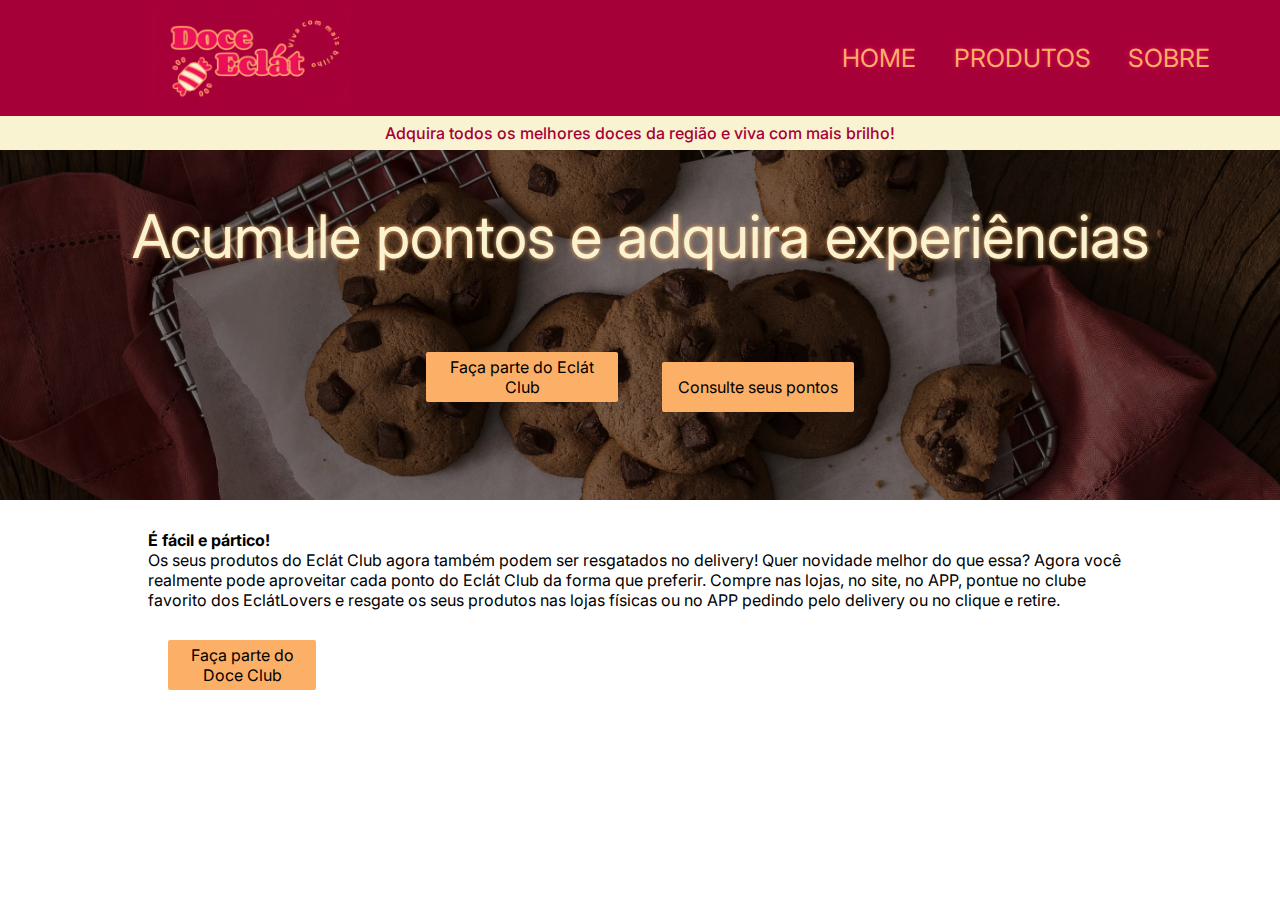
==== index.html @ 36371feb "commit 28/02" ====
<!DOCTYPE html>
<html lang="pt-br">
  <head>
    <meta charset="UTF-8" />
    <meta name="viewport" content="width=device-width, initial-scale=1.0" />
    <title>Doce Eclát - Viva com mais brilho✨</title>
    <link rel="stylesheet" href="style.css" />
    <link rel="preconnect" href="https://fonts.googleapis.com" />
    <link rel="preconnect" href="https://fonts.gstatic.com" crossorigin />
    <link
      href="https://fonts.googleapis.com/css2?family=Inter:wght@100..900&display=swap"
      rel="stylesheet"
    />
  </head>
  <body>
    <header class="main_header">
      <nav class="main_header_nav">
        <div class="main_header_nav_logo">
          <img
            src="img/DoceEclátLogo.png"
            alt="Doce Eclát Logo"
            title="Doce Eclát Logo"
            width="200px"
          />
        </div>
        <div class="main_header_nav_links">
          <a href="index.html">HOME</a>
          <a href="#">PRODUTOS</a>
          <a href="#">SOBRE</a>
        </div>
      </nav>
      <div class="main_header_optin">
        <p>Adquira todos os melhores doces da região e viva com mais brilho!</p>
      </div>
    </header>

    <section class="publi">
        <div class="publi_text">
          <p>Acumule pontos e adquira experiências</p>
          <div class="publi_text_buttons">
            <button>Faça parte do Eclát Club</button>
            <button>Consulte seus pontos</button>
          </div>
        </div>
      </section>

    <main >
      <section class="main_article">
        <div class="main_article_content">
            <h2>É fácil e pártico!</h2>
            <p>Os seus produtos do Eclát Club agora também podem ser resgatados no delivery! Quer novidade melhor do que essa? Agora você realmente pode aproveitar cada ponto do Eclát Club da forma que preferir. Compre nas lojas, no site, no APP, pontue no clube favorito dos EclátLovers e resgate os seus produtos nas lojas físicas ou no APP pedindo pelo delivery ou no clique e retire.</p>
            <button>Faça parte do Doce Club</button>
        </div>
      </section>
    </main>
  </body>
</html>
---- style.css ----
*{
    padding: 0;
    margin: 0;
    box-sizing: border-box;
    text-decoration: none;
    font-size: 1em;
    font-family: "Inter";
}

.main_header{
    background-color: #A60038;
}
.main_header_nav{
    max-width: 96%;
    display: flex;
    flex-wrap: wrap;
    justify-content: space-between;
}
.main_header_nav_logo{
    flex-basis: 33%;
    padding: 10px 150px;
}
.main_header_nav_links{
    flex-basis: 33%;
    display: flex;
    flex-wrap: nowrap;
    justify-content: space-around;
    text-align: center;
    align-items: center;
}
.main_header_nav_links a{
    color: #FCAF66;
    text-shadow: 0px 0px 5px #EB1257;
    font-size: 25px;
}
.main_header_optin{
    display: flex;
    background-color: #FAF3D1;
    text-align: center;
    justify-content: center;
    padding: 7px 0;
}
.main_header_optin p{
    color: #A60038;
    font-weight: 500;
    flex-basis: 100%;
}

.publi{
    display: flex;
    flex-direction: column;
    background-image: url(img/cookies.jpg);
    background-size: cover;
    background-position: center;
    background-repeat: no-repeat;
    height: 350px;
    width: 100%;
    text-align: center;
}
.publi_text p{
    color: #FAF3D1;
    font-size: 60px;
    text-shadow: 0 0 5px #FCAF66;
    flex-basis: 100%;
    padding: 50px;
}
.publi_text_buttons{
    flex-basis: 100%;
}
.publi_text_buttons button{
    background-color: #FCAF66;
    padding: 5px;
    border: 0;
    border-radius: 2px;
    margin: 30px 20px;
    width: 15%;
    height: 50px;
}
.publi_text_buttons button:hover{
    opacity: 0.8;
    cursor: pointer;
}

.main_article{
    max-width: 96%;
    margin: 30px auto;
    display: flex;
    flex-wrap: wrap;
    justify-content: center;
}
.main_article_content{
    flex-basis: 80%;
}
.main_article_content button{
    background-color: #FCAF66;
    padding: 5px;
    border: 0;
    border-radius: 2px;
    margin: 30px 20px;
    width: 15%;
    height: 50px;
}
.main_article_content button:hover{
    background-color: #ffca98;
    cursor: pointer;
}
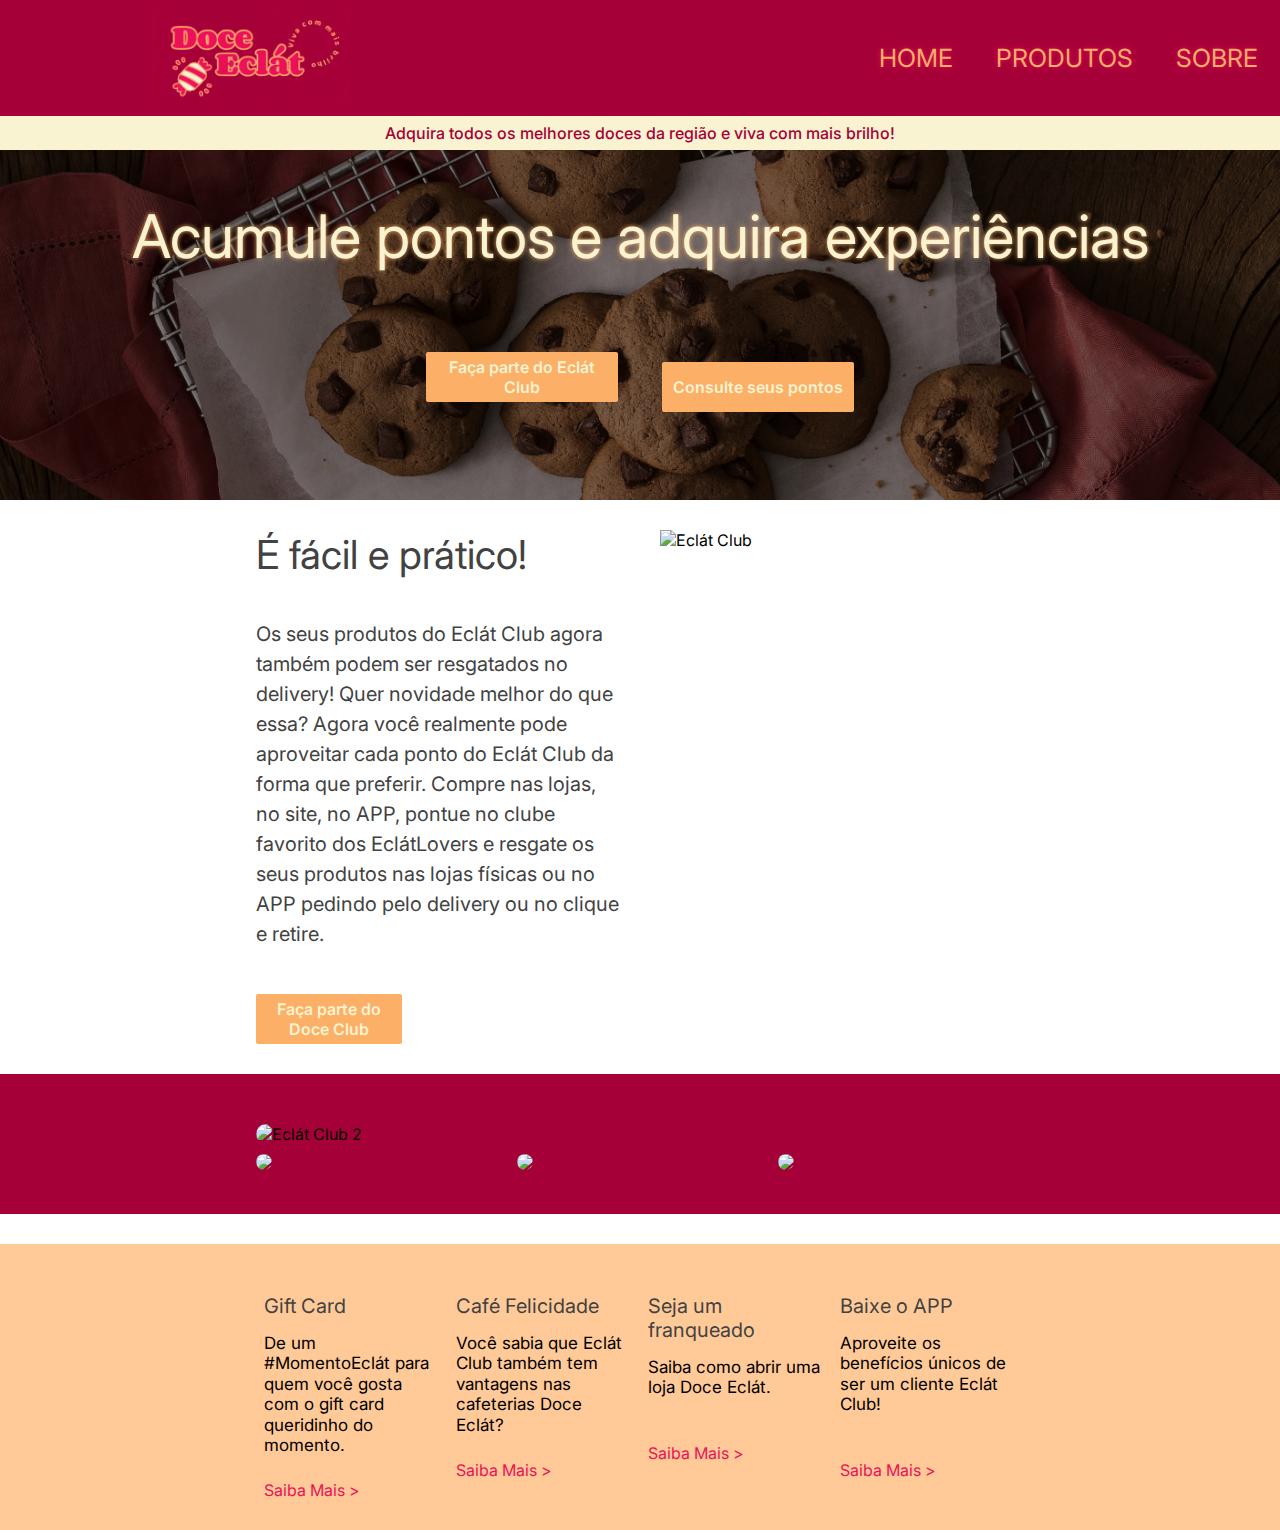
==== commit 279cc6c9: "commit 29/02" ====
--- a/index.html
+++ b/index.html
@@ -11,6 +11,7 @@
       href="https://fonts.googleapis.com/css2?family=Inter:wght@100..900&display=swap"
       rel="stylesheet"
     />
+    <link rel="icon" href="img/DoceEclátLogo-removebg-preview.png" />
   </head>
   <body>
     <header class="main_header">
@@ -35,21 +36,87 @@
     </header>
 
     <section class="publi">
-        <div class="publi_text">
-          <p>Acumule pontos e adquira experiências</p>
-          <div class="publi_text_buttons">
-            <button>Faça parte do Eclát Club</button>
-            <button>Consulte seus pontos</button>
+      <div class="publi_text">
+        <p>Acumule pontos e adquira experiências</p>
+        <div class="publi_text_buttons">
+          <button>Faça parte do Eclát Club</button>
+          <button>Consulte seus pontos</button>
+        </div>
+      </div>
+    </section>
+
+    <main>
+      <section class="main_article">
+        <div class="main_article_content">
+          <div class="main_article_content_text">
+            <h1>É fácil e prático!</h1>
+            <p>
+              Os seus produtos do Eclát Club agora também podem ser resgatados
+              no delivery! Quer novidade melhor do que essa? Agora você
+              realmente pode aproveitar cada ponto do Eclát Club da forma que
+              preferir. Compre nas lojas, no site, no APP, pontue no clube
+              favorito dos EclátLovers e resgate os seus produtos nas lojas
+              físicas ou no APP pedindo pelo delivery ou no clique e retire.
+            </p>
+            <button>Faça parte do Doce Club</button>
+          </div>
+          <div class="main_article_content_img">
+            <img
+              src="https://kopenhagen21.vtexassets.com/assets/vtex.file-manager-graphql/images/b4c4d54c-c264-45c4-bd20-5d77c8f56b95___9556c9263945fa4e9972cef9a3123bcd.png"
+              alt="Eclát Club"
+              title="Eclát Club"
+            />
           </div>
         </div>
       </section>
-
-    <main >
-      <section class="main_article">
-        <div class="main_article_content">
-            <h2>É fácil e pártico!</h2>
-            <p>Os seus produtos do Eclát Club agora também podem ser resgatados no delivery! Quer novidade melhor do que essa? Agora você realmente pode aproveitar cada ponto do Eclát Club da forma que preferir. Compre nas lojas, no site, no APP, pontue no clube favorito dos EclátLovers e resgate os seus produtos nas lojas físicas ou no APP pedindo pelo delivery ou no clique e retire.</p>
-            <button>Faça parte do Doce Club</button>
+      <section class="main_images">
+        <div class="main_images_prim">
+          <img
+            src="https://kopenhagen21.vtexassets.com/assets/vtex.file-manager-graphql/images/1ab3e625-51bf-455d-b1f8-6eec1bf57c64___ddbc80b2cf54300484d753e7907d0f61.png"
+            alt="Eclát Club 2"
+            title="Eclát Club 2"
+          />
+        </div>
+        <div class="main_images_sec">
+          <div>
+            <img
+              src="https://kopenhagen21.vtexassets.com/assets/vtex.file-manager-graphql/images/6fbcc263-908d-403e-bcce-4e7a120c49af___9264fa9b428b419d2bf66a393244df95.png"
+            />
+          </div>
+          <div>
+            <img
+              src="https://kopenhagen21.vtexassets.com/assets/vtex.file-manager-graphql/images/6edd5d99-1fbf-490a-99c6-0689835a3ebb___0b53cf8d86de060fba36665568f29ac9.png"
+            />
+          </div>
+          <div>
+            <img
+              src="https://kopenhagen21.vtexassets.com/assets/vtex.file-manager-graphql/images/627dd065-72fe-4f21-8174-0ef0834bee00___9ad4a7286fb49b7d1315a3d24ac49c45.png"
+            />
+          </div>
+        </div>
+      </section>
+      <section class="main_optin">
+        <div class="main_optin_options">
+          <div>
+            <h3>Gift Card</h3>
+            <p>De um #MomentoEclát para quem você gosta com o gift card queridinho do momento.</p>
+            <a href="#">Saiba Mais ></a>
+          </div>
+          <div>
+            <h3>Café Felicidade</h3>
+            <p>Você sabia que Eclát Club também tem vantagens nas cafeterias Doce Eclát?</p>
+            <a href="#">Saiba Mais ></a>
+          </div>
+          <div>
+            <h3>Seja um franqueado</h3>
+            <p>Saiba como abrir uma loja Doce Eclát.</p> <br>
+            <a href="#">Saiba Mais ></a>
+          </div>
+          <div>
+            <h3>Baixe o APP</h3>
+            <p>Aproveite os benefícios únicos de ser um cliente Eclát Club!</p> <br>
+            <a href="#">Saiba Mais ></a>
+          </div>
         </div>
       </section>
     </main>
--- a/style.css
+++ b/style.css
@@ -1,106 +1,205 @@
-*{
-    padding: 0;
-    margin: 0;
-    box-sizing: border-box;
-    text-decoration: none;
-    font-size: 1em;
-    font-family: "Inter";
-}
-
-.main_header{
-    background-color: #A60038;
-}
-.main_header_nav{
-    max-width: 96%;
-    display: flex;
-    flex-wrap: wrap;
-    justify-content: space-between;
-}
-.main_header_nav_logo{
-    flex-basis: 33%;
-    padding: 10px 150px;
-}
-.main_header_nav_links{
-    flex-basis: 33%;
-    display: flex;
-    flex-wrap: nowrap;
-    justify-content: space-around;
-    text-align: center;
-    align-items: center;
-}
-.main_header_nav_links a{
-    color: #FCAF66;
-    text-shadow: 0px 0px 5px #EB1257;
-    font-size: 25px;
-}
-.main_header_optin{
-    display: flex;
-    background-color: #FAF3D1;
-    text-align: center;
-    justify-content: center;
-    padding: 7px 0;
-}
-.main_header_optin p{
-    color: #A60038;
-    font-weight: 500;
-    flex-basis: 100%;
-}
-
-.publi{
-    display: flex;
-    flex-direction: column;
-    background-image: url(img/cookies.jpg);
-    background-size: cover;
-    background-position: center;
-    background-repeat: no-repeat;
-    height: 350px;
-    width: 100%;
-    text-align: center;
-}
-.publi_text p{
-    color: #FAF3D1;
-    font-size: 60px;
-    text-shadow: 0 0 5px #FCAF66;
-    flex-basis: 100%;
-    padding: 50px;
-}
-.publi_text_buttons{
-    flex-basis: 100%;
-}
-.publi_text_buttons button{
-    background-color: #FCAF66;
-    padding: 5px;
-    border: 0;
-    border-radius: 2px;
-    margin: 30px 20px;
-    width: 15%;
-    height: 50px;
-}
-.publi_text_buttons button:hover{
-    opacity: 0.8;
-    cursor: pointer;
-}
-
-.main_article{
-    max-width: 96%;
-    margin: 30px auto;
-    display: flex;
-    flex-wrap: wrap;
-    justify-content: center;
-}
-.main_article_content{
-    flex-basis: 80%;
-}
-.main_article_content button{
-    background-color: #FCAF66;
-    padding: 5px;
-    border: 0;
-    border-radius: 2px;
-    margin: 30px 20px;
-    width: 15%;
-    height: 50px;
-}
-.main_article_content button:hover{
-    background-color: #ffca98;
-    cursor: pointer;
+* {
+  padding: 0;
+  margin: 0;
+  box-sizing: border-box;
+  text-decoration: none;
+  font-size: 1em;
+  font-family: "Inter";
+}
+
+.main_header {
+  background-color: #a60038;
+}
+.main_header_nav {
+  display: flex;
+  flex-wrap: wrap;
+  justify-content: space-between;
+}
+.main_header_nav_logo {
+  flex-basis: 33%;
+  padding: 10px 150px;
+}
+.main_header_nav_links {
+  flex-basis: 33%;
+  display: flex;
+  flex-wrap: nowrap;
+  justify-content: space-around;
+  text-align: center;
+  align-items: center;
+}
+.main_header_nav_links a {
+  color: #fcaf66;
+  text-shadow: 0px 0px 5px #eb1257;
+  font-size: 25px;
+}
+.main_header_optin {
+  display: flex;
+  background-color: #faf3d1;
+  text-align: center;
+  justify-content: center;
+  padding: 7px 0;
+}
+.main_header_optin p {
+  color: #a60038;
+  font-weight: 500;
+  flex-basis: 100%;
+}
+
+.publi {
+  display: flex;
+  flex-direction: column;
+  background-image: url(img/cookies.jpg);
+  background-size: cover;
+  background-position: center;
+  background-repeat: no-repeat;
+  height: 350px;
+  width: 100%;
+  text-align: center;
+}
+.publi_text p {
+  color: #faf3d1;
+  font-size: 60px;
+  text-shadow: 0 0 5px #fcaf66;
+  flex-basis: 100%;
+  padding: 50px;
+}
+.publi_text_buttons {
+  flex-basis: 100%;
+}
+.publi_text_buttons button {
+  background-color: #fcaf66;
+  padding: 5px;
+  border: 0;
+  border-radius: 2px;
+  margin: 30px 20px;
+  width: 15%;
+  height: 50px;
+  font-weight: 600;
+  color: #faf3d1;
+}
+.publi_text_buttons button:hover {
+  opacity: 0.8;
+  cursor: pointer;
+}
+
+.main_article {
+  margin: 30px 0px;
+  display: flex;
+  justify-content: space-around;
+}
+.main_article_content {
+  flex-basis: 60%;
+  display: flex;
+  justify-content: space-between;
+  margin: 0;
+}
+.main_article_content_text {
+  width: calc(50% - 20px);
+  margin: 0;
+}
+.main_article_content_text button {
+  background-color: #fcaf66;
+  border: 0;
+  border-radius: 2px;
+  margin-top: 45px;
+  height: 50px;
+  width: 40%;
+  font-weight: 600;
+  color: #faf3d1;
+}
+.main_article_content_text button:hover {
+  background-color: #ffca98;
+  cursor: pointer;
+}
+.main_article_content_img {
+  width: calc(50% - 20px);
+  margin: 0;
+}
+.main_article_content_img img {
+  width: 100%;
+  max-width: 100%;
+}
+.main_article_content_text h1 {
+  font-size: 40px;
+  color: #424242;
+  padding-bottom: 40px;
+  font-weight: 400;
+}
+.main_article_content_text p {
+  color: #424242;
+  font-size: 20px;
+  line-height: 1.5;
+}
+
+.main_images {
+  display: flex;
+  flex-direction: column;
+  align-items: center; /* Centraliza horizontalmente */
+  margin-top: 30px;
+  background-color: #a60038;
+  padding: 50px 0px;
+}
+.main_images_prim {
+  width: 60%;
+}
+.main_images_prim img {
+  width: 100%;
+  max-width: 100%;
+  border-radius: 10px;
+}
+.main_images_sec {
+  width: 60%;
+  margin: 0 auto;
+  display: flex;
+  justify-content: space-between;
+  margin: 10px 0px;
+  margin-bottom: -10px;
+}
+.main_images_sec div {
+  flex-basis: calc(
+    33.3333% - 10px
+  ); /* Divide igualmente o espaço disponível, com espaçamento de 10px entre as imagens */
+}
+.main_images_sec img {
+  width: 100%;
+  max-width: 100%;
+  border-radius: 10px;
+}
+
+.main_optin {
+  display: flex;
+  flex-direction: column;
+  align-items: center; /* Centraliza horizontalmente */
+  margin-top: 30px;
+  background-color: #ffca98;
+  padding: 40px 0px;
+}
+.main_optin_options {
+  margin: 0 auto;
+  display: flex;
+  justify-content: space-around;
+  margin: 10px 0px;
+  margin-bottom: -10px;
+  width: 60%;
+}
+.main_optin_options div {
+  flex-basis: calc(25% - 15px);
+  width: 25;
+  display: inline-block;
+}
+.main_optin_options div h3 {
+  font-size: 20px;
+  color: #424242;
+  font-weight: 400;
+}
+.main_optin_options div p {
+  color: #000000;
+  font-size: 17px;
+  line-height: 1.2;
+  padding: 15px 0px;
+}
+.main_optin_options div a{
+    display: block;
+    color: #eb1257;
+    padding-top: 10px;
 }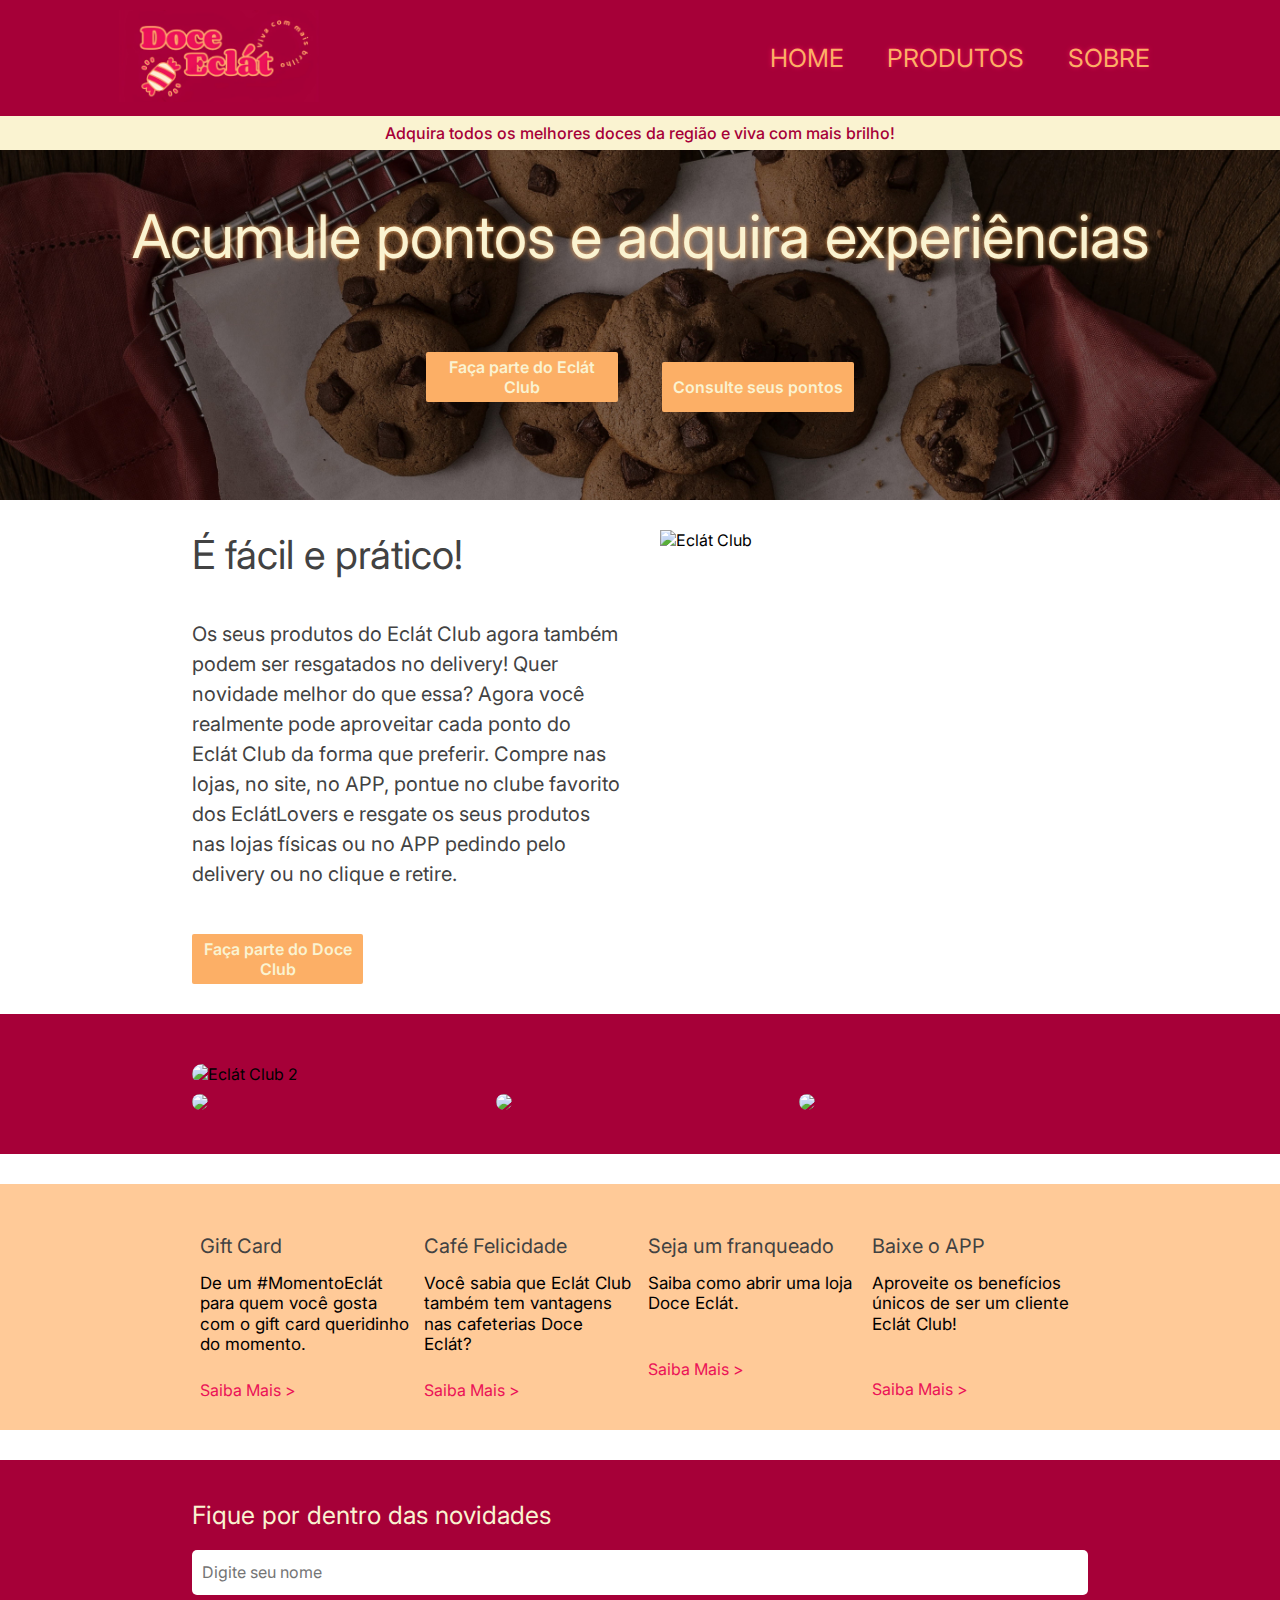
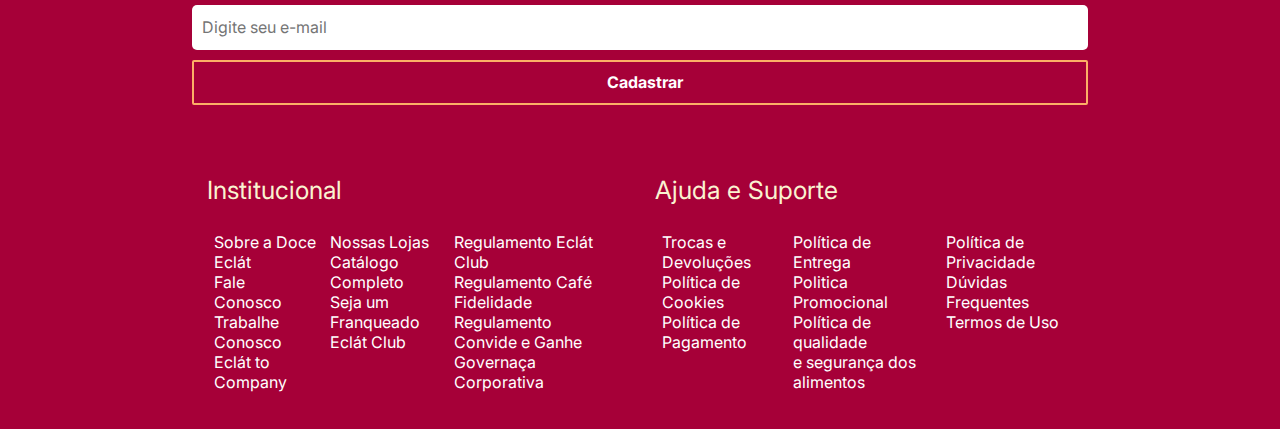
==== commit cf481dcc: "Commit 01/03" ====
--- a/index.html
+++ b/index.html
@@ -69,6 +69,7 @@
           </div>
         </div>
       </section>
+
       <section class="main_images">
         <div class="main_images_prim">
           <img
@@ -95,30 +96,95 @@
           </div>
         </div>
       </section>
+
       <section class="main_optin">
         <div class="main_optin_options">
           <div>
             <h3>Gift Card</h3>
-            <p>De um #MomentoEclát para quem você gosta com o gift card queridinho do momento.</p>
+            <p>
+              De um #MomentoEclát para quem você gosta com o gift card
+              queridinho do momento.
+            </p>
             <a href="#">Saiba Mais ></a>
           </div>
           <div>
             <h3>Café Felicidade</h3>
-            <p>Você sabia que Eclát Club também tem vantagens nas cafeterias Doce Eclát?</p>
+            <p>
+              Você sabia que Eclát Club também tem vantagens nas cafeterias Doce
+              Eclát?
+            </p>
             <a href="#">Saiba Mais ></a>
           </div>
           <div>
             <h3>Seja um franqueado</h3>
-            <p>Saiba como abrir uma loja Doce Eclát.</p> <br>
+            <p>Saiba como abrir uma loja Doce Eclát.</p>
+            <br />
             <a href="#">Saiba Mais ></a>
           </div>
           <div>
             <h3>Baixe o APP</h3>
-            <p>Aproveite os benefícios únicos de ser um cliente Eclát Club!</p> <br>
+            <p>Aproveite os benefícios únicos de ser um cliente Eclát Club!</p>
+            <br />
             <a href="#">Saiba Mais ></a>
           </div>
         </div>
       </section>
     </main>
+
+    <footer>
+      <main class="footer_main">
+        <div class="footer_main_text">
+          <div class="footer_main_text_input">
+            <h2>Fique por dentro das novidades</h2>
+            <input type="text" placeholder="Digite seu nome" />
+            <input type="text" placeholder="Digite seu e-mail" />
+            <button>Cadastrar</button>
+          </div>
+          <div class="footer_main_text_institucional">
+            <h2>Institucional</h2>
+            <div class="footer_main_text_institucional_column">
+              <div class="footer_main_text_institucional_column_1">
+                <a href="#">Sobre a Doce Eclát</a> <br>
+                <a href="#">Fale Conosco</a> <br>
+                <a href="#">Trabalhe Conosco</a> <br>
+                <a href="#">Eclát to Company</a>
+              </div>
+              <div class="footer_main_text_institucional_column_2">
+                <a href="#">Nossas Lojas</a> <br>
+                <a href="#">Catálogo Completo</a> <br>
+                <a href="#">Seja um Franqueado</a> <br>
+                <a href="#">Eclát Club</a>
+              </div>
+              <div class="footer_main_text_institucional_column_3">
+                <a href="#">Regulamento Eclát Club</a> <br>
+                <a href="#">Regulamento Café Fidelidade</a> <br>
+                <a href="#">Regulamento Convide e Ganhe</a> <br>
+                <a href="#">Governaça Corporativa</a>
+              </div>
+            </div>
+          </div>
+          <div class="footer_main_text_ajuda">
+            <h2>Ajuda e Suporte</h2>
+            <div class="footer_main_text_institucional_column">
+            <div class="footer_main_text_ajuda_column_1">
+              <a href="#">Trocas e Devoluções</a> <br>
+              <a href="#">Política de Cookies</a> <br>
+              <a href="#">Política de Pagamento</a>
+            </div>
+            <div class="footer_main_text_ajuda_column_2">
+              <a href="#">Política de Entrega</a> <br>
+              <a href="#">Politica Promocional</a> <br>
+              <a href="#">Política de qualidade <br> e segurança dos alimentos</a>
+            </div>
+            <div class="footer_main_text_ajuda_column_3">
+              <a href="#">Política de Privacidade</a><br>
+              <a href="#">Dúvidas Frequentes</a><br>
+              <a href="#">Termos de Uso</a>
+            </div>
+          </div>
+          </div>
+        </div>
+      </main>
+    </footer>
   </body>
 </html>
--- a/style.css
+++ b/style.css
@@ -7,17 +7,18 @@
   font-family: "Inter";
 }
 
+/* HEADER */
 .main_header {
   background-color: #a60038;
 }
 .main_header_nav {
   display: flex;
   flex-wrap: wrap;
-  justify-content: space-between;
+  justify-content: space-around;
 }
 .main_header_nav_logo {
   flex-basis: 33%;
-  padding: 10px 150px;
+  padding: 10px;
 }
 .main_header_nav_links {
   flex-basis: 33%;
@@ -45,6 +46,7 @@
   flex-basis: 100%;
 }
 
+/* PUBLI */
 .publi {
   display: flex;
   flex-direction: column;
@@ -82,13 +84,14 @@
   cursor: pointer;
 }
 
+/* MAIN */
 .main_article {
   margin: 30px 0px;
   display: flex;
   justify-content: space-around;
 }
 .main_article_content {
-  flex-basis: 60%;
+  flex-basis: 70%;
   display: flex;
   justify-content: space-between;
   margin: 0;
@@ -130,17 +133,16 @@
   font-size: 20px;
   line-height: 1.5;
 }
-
 .main_images {
   display: flex;
   flex-direction: column;
-  align-items: center; /* Centraliza horizontalmente */
+  align-items: center;
   margin-top: 30px;
   background-color: #a60038;
   padding: 50px 0px;
 }
 .main_images_prim {
-  width: 60%;
+  width: 70%;
 }
 .main_images_prim img {
   width: 100%;
@@ -148,7 +150,7 @@
   border-radius: 10px;
 }
 .main_images_sec {
-  width: 60%;
+  width: 70%;
   margin: 0 auto;
   display: flex;
   justify-content: space-between;
@@ -158,7 +160,7 @@
 .main_images_sec div {
   flex-basis: calc(
     33.3333% - 10px
-  ); /* Divide igualmente o espaço disponível, com espaçamento de 10px entre as imagens */
+  );
 }
 .main_images_sec img {
   width: 100%;
@@ -169,7 +171,7 @@
 .main_optin {
   display: flex;
   flex-direction: column;
-  align-items: center; /* Centraliza horizontalmente */
+  align-items: center;
   margin-top: 30px;
   background-color: #ffca98;
   padding: 40px 0px;
@@ -180,7 +182,7 @@
   justify-content: space-around;
   margin: 10px 0px;
   margin-bottom: -10px;
-  width: 60%;
+  width: 70%;
 }
 .main_optin_options div {
   flex-basis: calc(25% - 15px);
@@ -198,8 +200,102 @@
   line-height: 1.2;
   padding: 15px 0px;
 }
-.main_optin_options div a{
-    display: block;
-    color: #eb1257;
-    padding-top: 10px;
+.main_optin_options div a {
+  display: block;
+  color: #eb1257;
+  padding-top: 10px;
+}
+
+/* FOOTER */
+.footer_main {
+  display: flex;
+  flex-direction: column;
+  align-items: center;
+  margin-top: 30px;
+  background-color: #a60038;
+  padding: 20px 0;
+}
+
+.footer_main_text {
+  display: flex;
+  flex-wrap: wrap;
+  justify-content: space-around;
+  text-align: center;
+  width: 70%;
+  margin: 0 auto;
+}
+
+.footer_main_text h2 {
+  color: #faf3d1;
+  padding: 20px 0;
+  text-align: start;
+  font-size: 25px;
+  font-weight: 400;
+}
+
+.footer_main_text a {
+  color: #ffffff;
+  text-align: start;
+  font-weight: 400;
+  text-decoration: none;
+}
+
+.footer_main_text a:hover {
+  text-decoration: underline;
+}
+
+.footer_main_text_input {
+  order: -1;
+  margin-bottom: 20px;
+  flex-basis: 100%;
+}
+
+.footer_main_text_input input,
+.footer_main_text_input button {
+  width: 100%;
+  height: 45px;
+  border-radius: 5px;
+  margin-bottom: 10px;
+  padding-left: 10px;
+  border: 0;
+}
+.footer_main_text_input button {
+  background-color: #a60038;
+  border: 2px solid #fcaf66;
+  border-radius: 2px;
+  font-weight: 700;
+  color: white;
+}
+.footer_main_text_input button:hover {
+  background-color: #fcaf66;
+  cursor: pointer;
+}
+
+.footer_main_text_institucional,
+.footer_main_text_ajuda {
+  flex-basis: calc(50% - 30px);
+  margin-top: 20px;
+}
+.footer_main_text_institucional{
+  padding-left: 0;
+}
+
+.footer_main_text_institucional_column {
+  display: flex;
+}
+.footer_main_text_institucional_column div {
+  flex-direction: column;
+  margin-bottom: 10px;
+  text-align: start;
+  padding: 7px;
+}
+
+.footer_main_text_ajuda_column {
+  display: flex;
+}
+.footer_main_text_ajuda_column div {
+  flex-direction: column;
+  margin-bottom: 10px;
+  text-align: start;
+  padding: 10px;
 }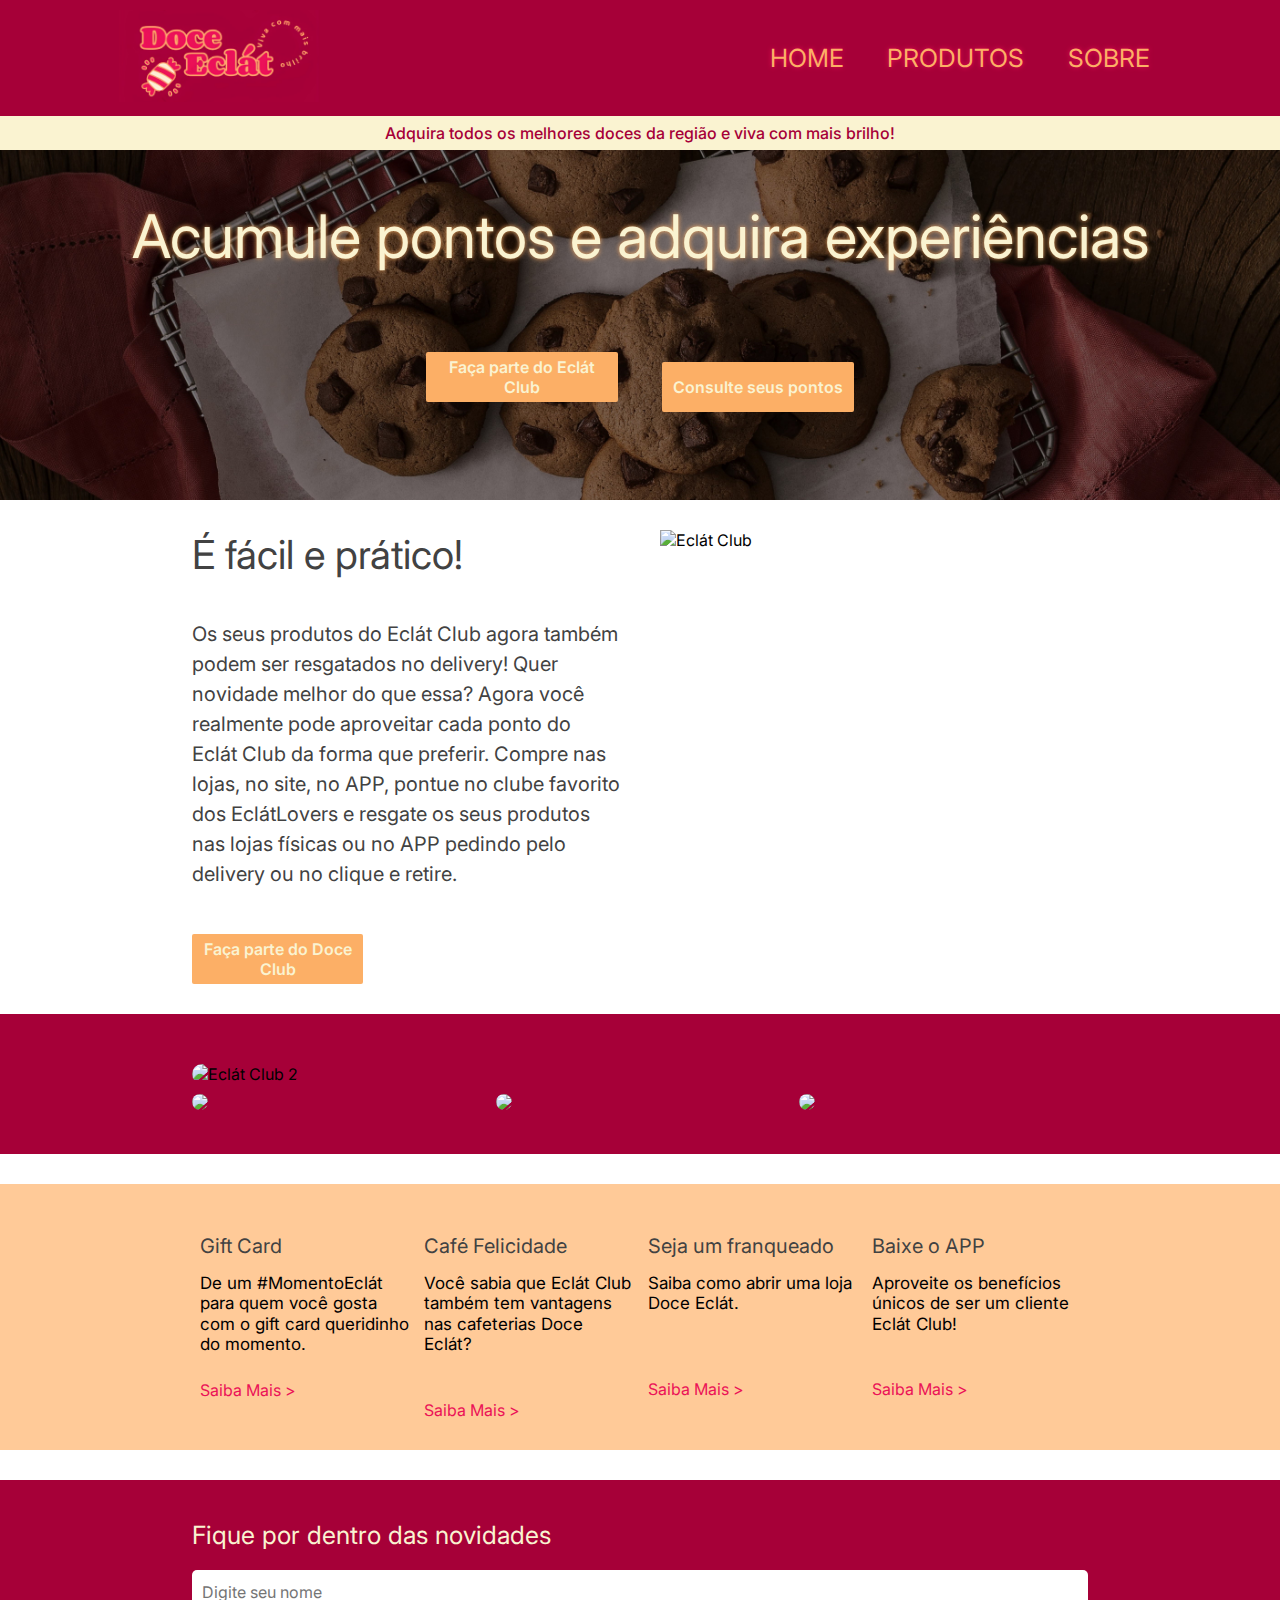
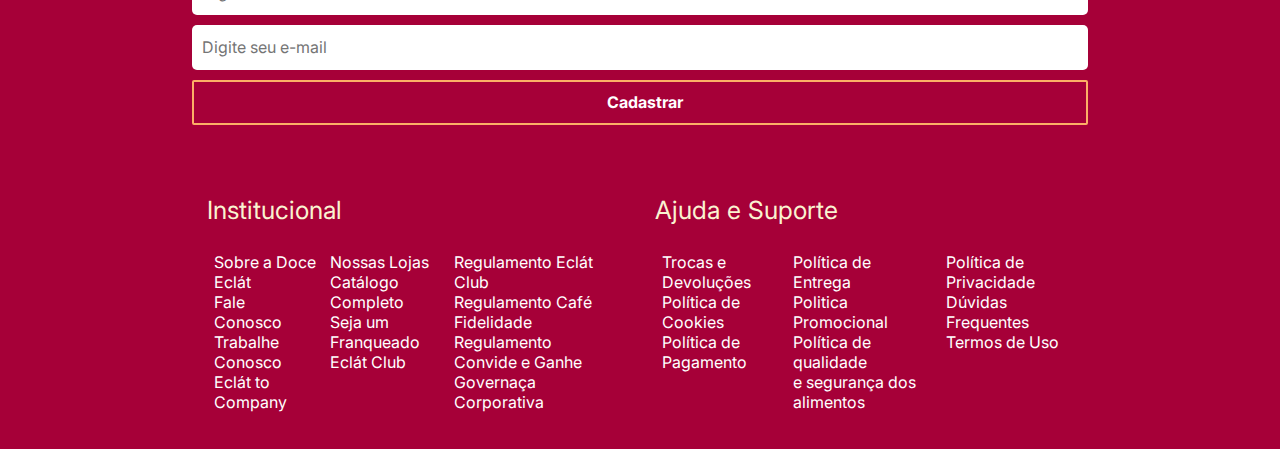
==== commit ebccdfde: "Commit 01/03" ====
--- a/index.html
+++ b/index.html
@@ -113,12 +113,13 @@
               Você sabia que Eclát Club também tem vantagens nas cafeterias Doce
               Eclát?
             </p>
+            <br />
             <a href="#">Saiba Mais ></a>
           </div>
           <div>
             <h3>Seja um franqueado</h3>
             <p>Saiba como abrir uma loja Doce Eclát.</p>
-            <br />
+            <br /><br />
             <a href="#">Saiba Mais ></a>
           </div>
           <div>
@@ -144,21 +145,21 @@
             <h2>Institucional</h2>
             <div class="footer_main_text_institucional_column">
               <div class="footer_main_text_institucional_column_1">
-                <a href="#">Sobre a Doce Eclát</a> <br>
-                <a href="#">Fale Conosco</a> <br>
-                <a href="#">Trabalhe Conosco</a> <br>
+                <a href="#">Sobre a Doce Eclát</a> <br />
+                <a href="#">Fale Conosco</a> <br />
+                <a href="#">Trabalhe Conosco</a> <br />
                 <a href="#">Eclát to Company</a>
               </div>
               <div class="footer_main_text_institucional_column_2">
-                <a href="#">Nossas Lojas</a> <br>
-                <a href="#">Catálogo Completo</a> <br>
-                <a href="#">Seja um Franqueado</a> <br>
+                <a href="#">Nossas Lojas</a> <br />
+                <a href="#">Catálogo Completo</a> <br />
+                <a href="#">Seja um Franqueado</a> <br />
                 <a href="#">Eclát Club</a>
               </div>
               <div class="footer_main_text_institucional_column_3">
-                <a href="#">Regulamento Eclát Club</a> <br>
-                <a href="#">Regulamento Café Fidelidade</a> <br>
-                <a href="#">Regulamento Convide e Ganhe</a> <br>
+                <a href="#">Regulamento Eclát Club</a> <br />
+                <a href="#">Regulamento Café Fidelidade</a> <br />
+                <a href="#">Regulamento Convide e Ganhe</a> <br />
                 <a href="#">Governaça Corporativa</a>
               </div>
             </div>
@@ -166,22 +167,25 @@
           <div class="footer_main_text_ajuda">
             <h2>Ajuda e Suporte</h2>
             <div class="footer_main_text_institucional_column">
-            <div class="footer_main_text_ajuda_column_1">
-              <a href="#">Trocas e Devoluções</a> <br>
-              <a href="#">Política de Cookies</a> <br>
-              <a href="#">Política de Pagamento</a>
+              <div class="footer_main_text_ajuda_column_1">
+                <a href="#">Trocas e Devoluções</a> <br />
+                <a href="#">Política de Cookies</a> <br />
+                <a href="#">Política de Pagamento</a>
+              </div>
+              <div class="footer_main_text_ajuda_column_2">
+                <a href="#">Política de Entrega</a> <br />
+                <a href="#">Politica Promocional</a> <br />
+                <a href="#"
+                  >Política de qualidade <br />
+                  e segurança dos alimentos</a
+                >
+              </div>
+              <div class="footer_main_text_ajuda_column_3">
+                <a href="#">Política de Privacidade</a><br />
+                <a href="#">Dúvidas Frequentes</a><br />
+                <a href="#">Termos de Uso</a>
+              </div>
             </div>
-            <div class="footer_main_text_ajuda_column_2">
-              <a href="#">Política de Entrega</a> <br>
-              <a href="#">Politica Promocional</a> <br>
-              <a href="#">Política de qualidade <br> e segurança dos alimentos</a>
-            </div>
-            <div class="footer_main_text_ajuda_column_3">
-              <a href="#">Política de Privacidade</a><br>
-              <a href="#">Dúvidas Frequentes</a><br>
-              <a href="#">Termos de Uso</a>
-            </div>
-          </div>
           </div>
         </div>
       </main>
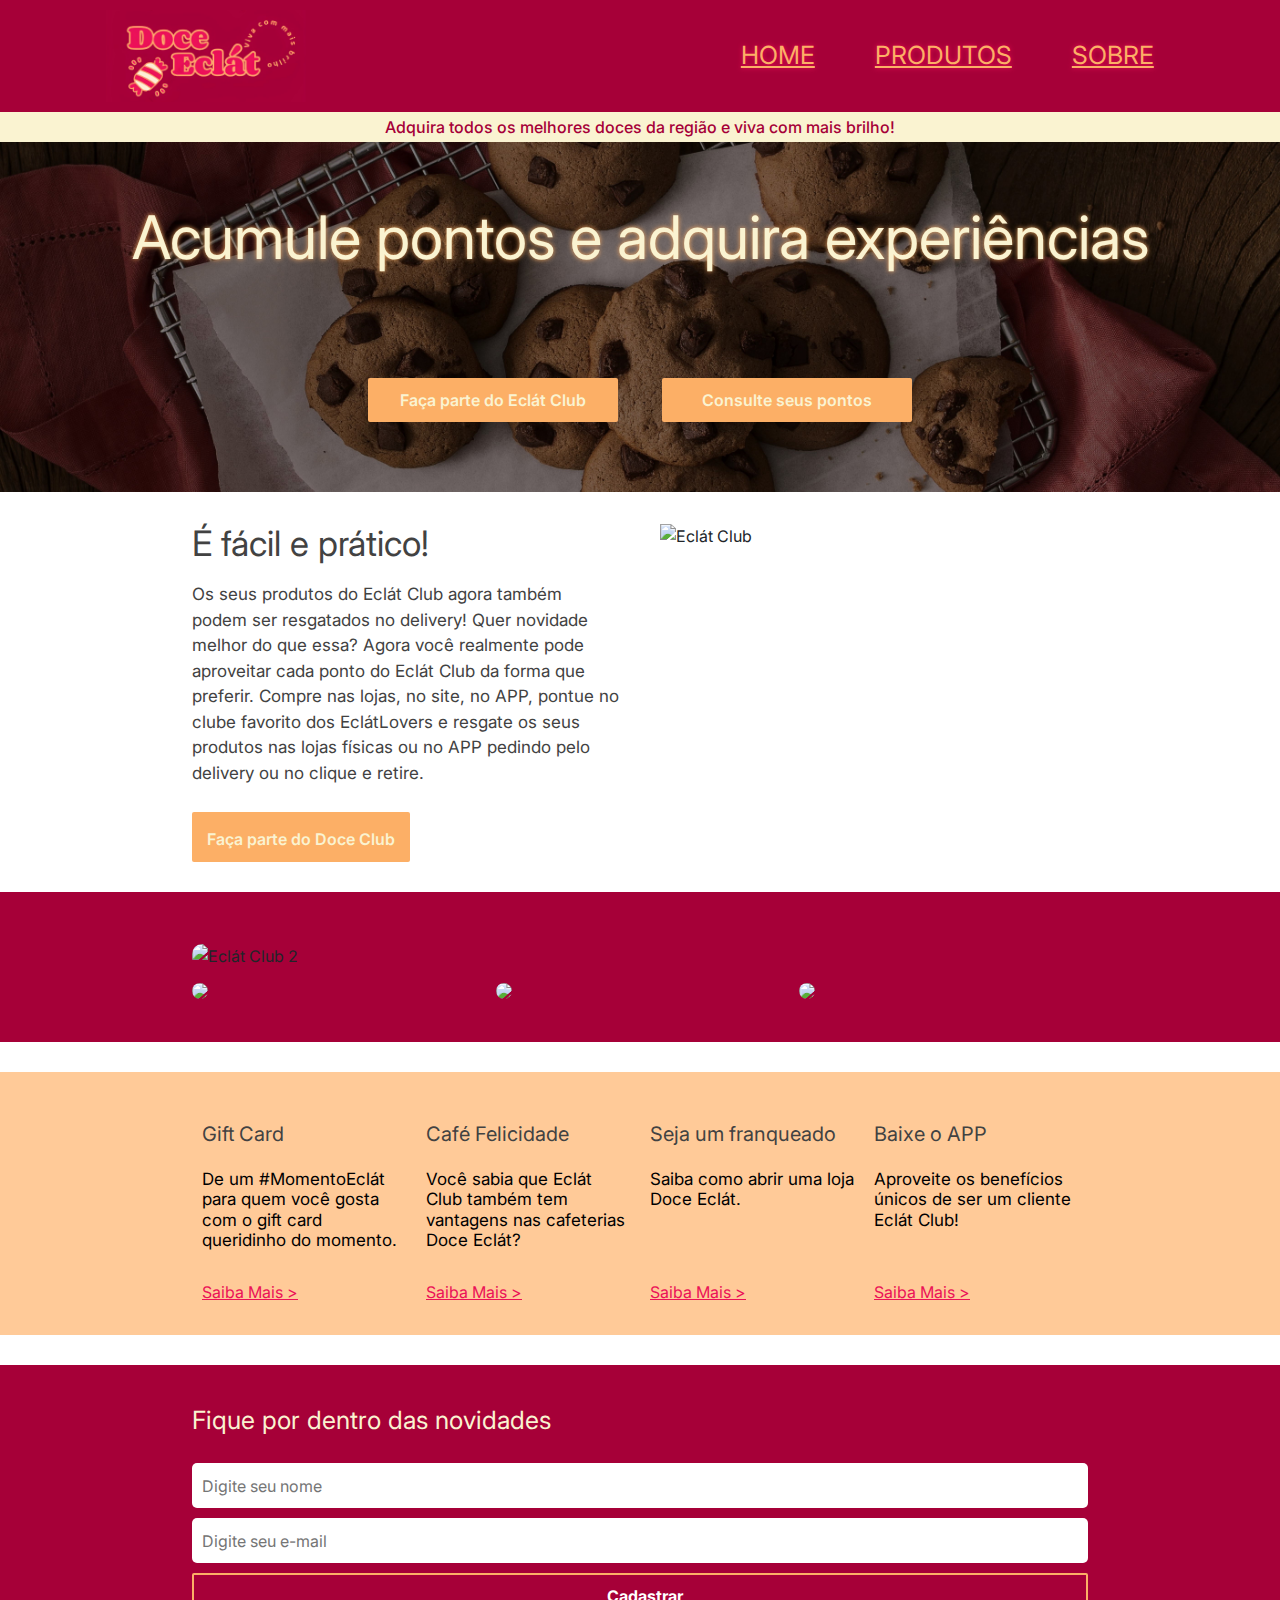
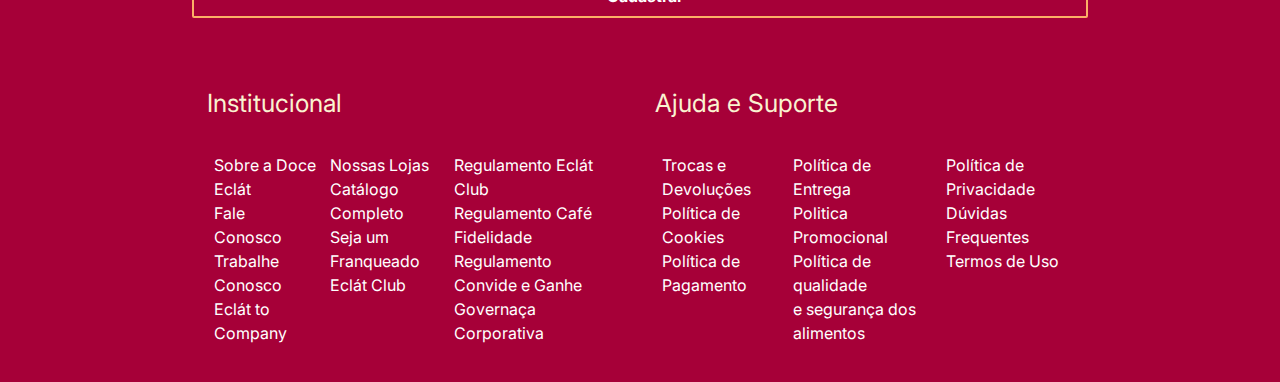
==== commit 927a535a: "commit 04/03" ====
--- a/index.html
+++ b/index.html
@@ -12,8 +12,15 @@
       rel="stylesheet"
     />
     <link rel="icon" href="img/DoceEclátLogo-removebg-preview.png" />
+    <link
+      href="https://cdn.jsdelivr.net/npm/bootstrap@5.3.3/dist/css/bootstrap.min.css"
+      rel="stylesheet"
+      integrity="sha384-QWTKZyjpPEjISv5WaRU9OFeRpok6YctnYmDr5pNlyT2bRjXh0JMhjY6hW+ALEwIH"
+      crossorigin="anonymous"
+    />
   </head>
   <body>
+    <div id="alertMessage"></div>
     <header class="main_header">
       <nav class="main_header_nav">
         <div class="main_header_nav_logo">
@@ -26,8 +33,8 @@
         </div>
         <div class="main_header_nav_links">
           <a href="index.html">HOME</a>
-          <a href="#">PRODUTOS</a>
-          <a href="#">SOBRE</a>
+          <a href="produtos.html">PRODUTOS</a>
+          <a href="sobre.html">SOBRE</a>
         </div>
       </nav>
       <div class="main_header_optin">
@@ -39,8 +46,12 @@
       <div class="publi_text">
         <p>Acumule pontos e adquira experiências</p>
         <div class="publi_text_buttons">
-          <button>Faça parte do Eclát Club</button>
-          <button>Consulte seus pontos</button>
+          <button type="button" id="mostrarAlertaBtn">
+            Faça parte do Eclát Club
+          </button>
+          <button type="button" id="mostrarAlertaBtn">
+            Consulte seus pontos
+          </button>
         </div>
       </div>
     </section>
@@ -58,7 +69,9 @@
               favorito dos EclátLovers e resgate os seus produtos nas lojas
               físicas ou no APP pedindo pelo delivery ou no clique e retire.
             </p>
-            <button>Faça parte do Doce Club</button>
+            <button type="button" id="mostrarAlertaBtn">
+              Faça parte do Doce Club
+            </button>
           </div>
           <div class="main_article_content_img">
             <img
@@ -105,6 +118,7 @@
               De um #MomentoEclát para quem você gosta com o gift card
               queridinho do momento.
             </p>
+            <br />
             <a href="#">Saiba Mais ></a>
           </div>
           <div>
@@ -113,19 +127,16 @@
               Você sabia que Eclát Club também tem vantagens nas cafeterias Doce
               Eclát?
             </p>
-            <br />
             <a href="#">Saiba Mais ></a>
           </div>
           <div>
             <h3>Seja um franqueado</h3>
             <p>Saiba como abrir uma loja Doce Eclát.</p>
-            <br /><br />
             <a href="#">Saiba Mais ></a>
           </div>
           <div>
             <h3>Baixe o APP</h3>
             <p>Aproveite os benefícios únicos de ser um cliente Eclát Club!</p>
-            <br />
             <a href="#">Saiba Mais ></a>
           </div>
         </div>
@@ -139,7 +150,7 @@
             <h2>Fique por dentro das novidades</h2>
             <input type="text" placeholder="Digite seu nome" />
             <input type="text" placeholder="Digite seu e-mail" />
-            <button>Cadastrar</button>
+            <button type="button" id="mostrarAlertaBtn">Cadastrar</button>
           </div>
           <div class="footer_main_text_institucional">
             <h2>Institucional</h2>
@@ -190,5 +201,12 @@
         </div>
       </main>
     </footer>
+
+    <script
+      src="https://cdn.jsdelivr.net/npm/bootstrap@5.3.3/dist/js/bootstrap.bundle.min.js"
+      integrity="sha384-YvpcrYf0tY3lHB60NNkmXc5s9fDVZLESaAA55NDzOxhy9GkcIdslK1eN7N6jIeHz"
+      crossorigin="anonymous"
+    ></script>
+    <script src="script.js"></script>
   </body>
 </html>
--- a/style.css
+++ b/style.css
@@ -7,6 +7,26 @@
   font-family: "Inter";
 }
 
+body{
+  position: relative;
+}
+#alertMessage{
+  position: fixed;
+  top: 0;
+  right: 0;
+  left: 0;
+  z-index: 9999;
+  pointer-events: none;
+  display: flex;
+  justify-content: center;
+  align-items: flex-end;
+  text-align: center;
+}
+#alertMessagejs {
+  
+  width: 800px;
+}
+
 /* HEADER */
 .main_header {
   background-color: #a60038;
@@ -32,18 +52,23 @@
   color: #fcaf66;
   text-shadow: 0px 0px 5px #eb1257;
   font-size: 25px;
+  padding: 0 30px;
+}
+.main_header_nav_links a:hover {
+  color: #ffd1a7;
 }
 .main_header_optin {
   display: flex;
   background-color: #faf3d1;
   text-align: center;
+  align-items: center;
   justify-content: center;
-  padding: 7px 0;
+  padding-top: 15px;
+  height: 30px;
 }
 .main_header_optin p {
   color: #a60038;
   font-weight: 500;
-  flex-basis: 100%;
 }
 
 /* PUBLI */
@@ -65,17 +90,14 @@
   flex-basis: 100%;
   padding: 50px;
 }
-.publi_text_buttons {
-  flex-basis: 100%;
-}
 .publi_text_buttons button {
   background-color: #fcaf66;
   padding: 5px;
   border: 0;
   border-radius: 2px;
   margin: 30px 20px;
-  width: 15%;
-  height: 50px;
+  width: 250px;
+  padding: 10px 0;
   font-weight: 600;
   color: #faf3d1;
 }
@@ -104,9 +126,9 @@
   background-color: #fcaf66;
   border: 0;
   border-radius: 2px;
-  margin-top: 45px;
   height: 50px;
-  width: 40%;
+  width: auto;
+  padding: 15px;
   font-weight: 600;
   color: #faf3d1;
 }
@@ -125,13 +147,13 @@
 .main_article_content_text h1 {
   font-size: 40px;
   color: #424242;
-  padding-bottom: 40px;
   font-weight: 400;
 }
 .main_article_content_text p {
   color: #424242;
   font-size: 20px;
   line-height: 1.5;
+  padding: 40px 0;
 }
 .main_images {
   display: flex;
@@ -158,9 +180,7 @@
   margin-bottom: -10px;
 }
 .main_images_sec div {
-  flex-basis: calc(
-    33.3333% - 10px
-  );
+  flex-basis: calc(33.3333% - 10px);
 }
 .main_images_sec img {
   width: 100%;
@@ -183,10 +203,10 @@
   margin: 10px 0px;
   margin-bottom: -10px;
   width: 70%;
+  position: relative;
 }
 .main_optin_options div {
-  flex-basis: calc(25% - 15px);
-  width: 25;
+  flex-basis: calc(25% - 20px);
   display: inline-block;
 }
 .main_optin_options div h3 {
@@ -201,9 +221,9 @@
   padding: 15px 0px;
 }
 .main_optin_options div a {
-  display: block;
   color: #eb1257;
-  padding-top: 10px;
+  position: absolute;
+  bottom: 1px;
 }
 
 /* FOOTER */
@@ -248,6 +268,7 @@
   order: -1;
   margin-bottom: 20px;
   flex-basis: 100%;
+  position: relative;
 }
 
 .footer_main_text_input input,
@@ -276,7 +297,7 @@
   flex-basis: calc(50% - 30px);
   margin-top: 20px;
 }
-.footer_main_text_institucional{
+.footer_main_text_institucional {
   padding-left: 0;
 }
 
@@ -298,4 +319,119 @@
   margin-bottom: 10px;
   text-align: start;
   padding: 10px;
+}
+
+/* PRODUTOS */
+.main_produtos {
+  display: flex;
+  flex-direction: column;
+  align-items: center;
+  margin-top: 30px;
+}
+.main_produtos_cards_line1, .main_produtos_cards_line2, .main_produtos_cards_line3, .main_produtos_cards_line4{
+  margin: 0 auto;
+  display: flex;
+  justify-content: space-around;
+  margin: 10px 0px;
+  margin-bottom: -10px;
+  width: 70%;
+  position: relative;
+}
+.main_produtos_cards_line1 div, .main_produtos_cards_line2 div, .main_produtos_cards_line3 div, .main_produtos_cards_line4 div{
+  flex-basis: calc(25% - 20px);
+  display: inline-block;
+  margin: 20px 0;
+  height: 500px;
+}
+.main_produtos_cards_line1 div a, .main_produtos_cards_line2 div a, .main_produtos_cards_line3 div a, .main_produtos_cards_line4 div a{
+  background-color: #fcaf66;
+  border: 0;
+  position: absolute;
+  bottom: 10px;
+}
+.main_produtos_cards_line1 div a:hover, .main_produtos_cards_line2 div a:hover, .main_produtos_cards_line3 div a:hover, .main_produtos_cards_line4 div a:hover{
+  background-color: #ffd1a7;
+}
+.main_produtos h1{
+  color: #eb1257;
+  font-size: 60px;
+  text-shadow: 0 0 5px #fcaf66;
+  flex-basis: 100%;
+  padding: 30px;
+}
+
+/* SOBRE */
+.main_sobre{
+  display: flex;
+  flex-direction: column;
+  align-items: center;
+  margin-top: 30px;
+}
+.main_sobre_content{
+  margin: 0 auto;
+  display: flex;
+  justify-content: space-around;
+  margin: 10px 0px;
+  margin-bottom: -10px;
+  width: 70%;
+  position: relative;
+}
+.main_sobre_content div{
+  flex-basis: calc(33% - 40px);
+  display: inline-block;
+  margin: 20px 0;
+}
+.main_sobre h1{
+  color: #eb1257;
+  font-size: 60px;
+  text-shadow: 0 0 5px #fcaf66;
+  flex-basis: 100%;
+  padding: 30px;
+}
+.main_sobre_content p{
+  color: #424242;
+  font-size: 20px;
+  line-height: 1.5;
+  padding: 40px 0;
+}
+.main_sobre img{
+  border-radius: 50px;
+  box-shadow: 0px 0px 20px #eb1257;
+}
+
+@media (max-width: 1680px) {
+  .main_article_content_text p {
+    padding: 20px 0;
+  }
+}
+
+@media (max-width: 1440px) {
+  .main_article_content_text p {
+    padding: 10px 0;
+    font-size: 17px;
+  }
+  .main_article_content_text h1 {
+    font-size: 35px;
+  }
+}
+
+@media (max-width: 1250px) {
+  .publi_text p {
+    padding: 20px;
+  }
+  .main_article_content_img {
+    display: none;
+  }
+  .main_article_content_text {
+    width: 100%;
+  }
+}
+
+@media (max-width: 900px) {
+  .footer_main_text {
+    display: block;
+  }
+  .main_optin{
+    display: none;
+  }
 }